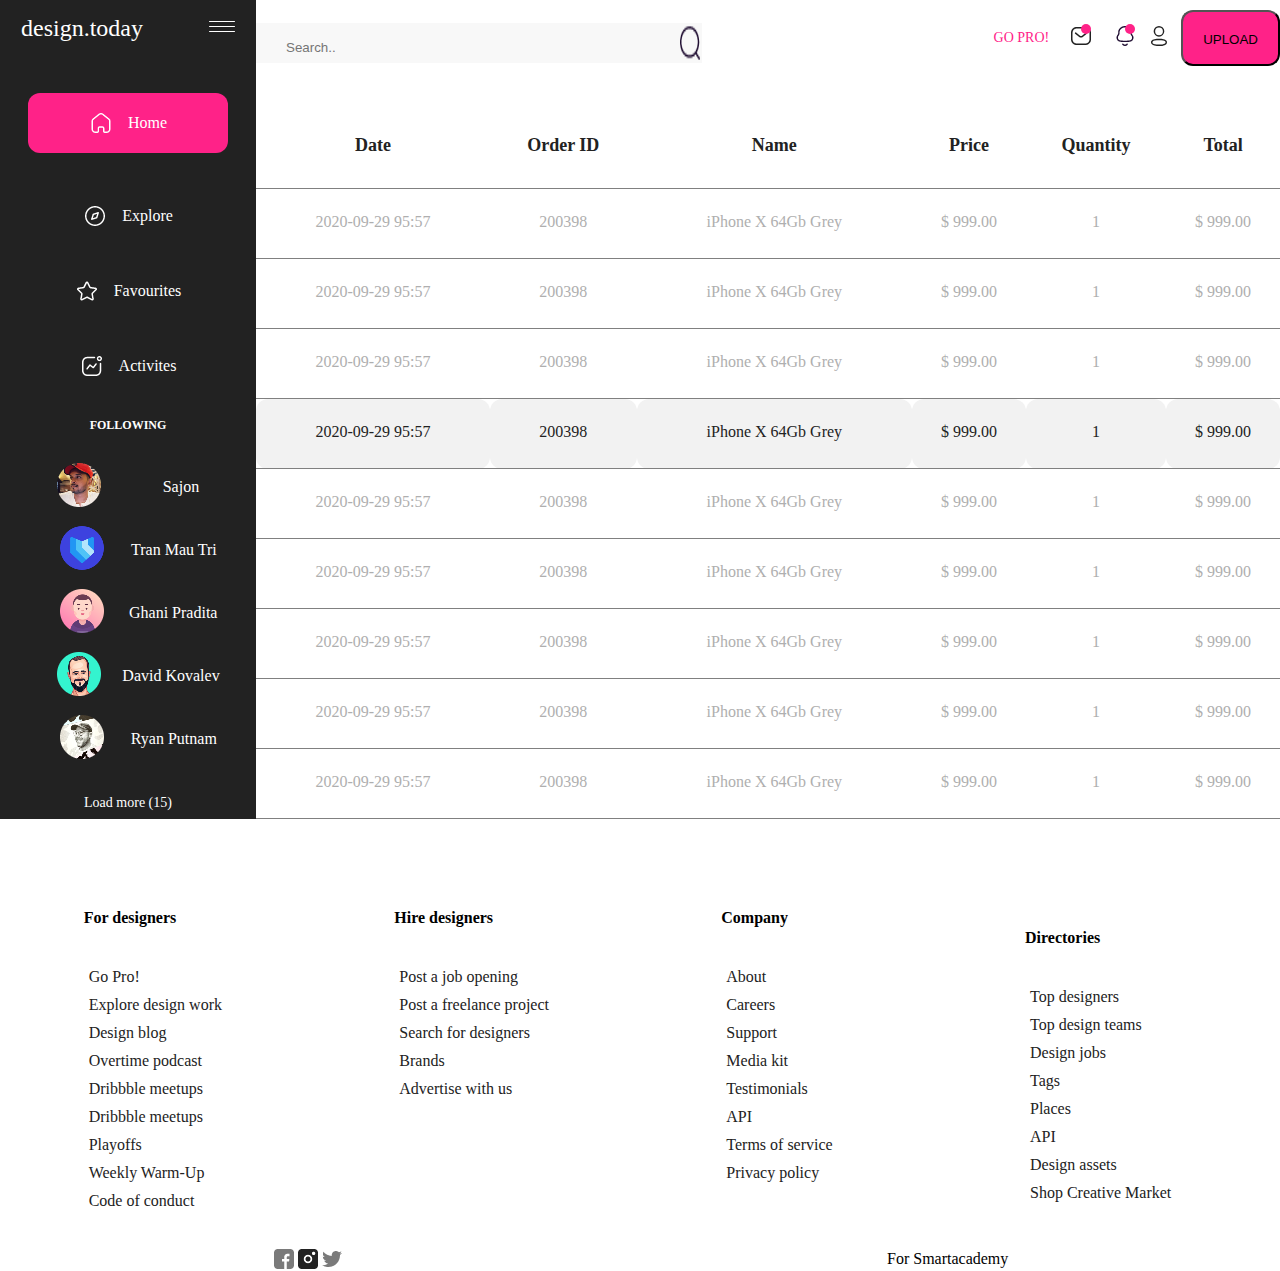
==== second.html @ 6b61be62 "desktop fin" ====
<!DOCTYPE html>
<html lang="en">
<head>
    <meta charset="UTF-8">
    <meta http-equiv="X-UA-Compatible" content="IE=edge">
    <meta name="viewport" content="width=device-width, initial-scale=1.0">
    <link rel="stylesheet" href="./style/style.css">
    <title>Document</title>
</head>
<body>
    <div class="grid-main conteiner">
        <header class="item1">
            <div class="header-main">
                <div class="header-search">
                    <form class="header-search" action="/action_page.php">
                        <input class="header-infut" type="text" placeholder="Search.." name="search">
                        <!-- <button class="header-button" type="submit"><i class="fa fa-search"></i></button> -->
                      </form>
                      <img src="./images/Component 9 – 2.png" alt="">
                </div>
               
                <div class="header-gopro">
                    <span class="header-gopro-gopro">GO PRO!</span>
                    <div class="header-img">
                        <img class="gopro-img" src="./images/Component 11 – 2.png" alt="small-img">
                        <div class="point"></div>
                    </div>
                    <div class="header-img">
                        <img class="gopro-img" src="./images/Component 7 – 2.png" alt="small-img">
                        <div class="point"></div>
                    </div>
                    <a href="index.html">
                        <img class="gopro-img-men"  src="./images/footer/Group 79.svg" alt="small-img">
                    </a>
                    <button class="gopro-button">UPLOAD</button>
                   

                </div>
            </div>
            
        </header>
        <aside class="item3">
            <div class="aside-logo">
                <img src="./images/design.today.svg" alt="aside-logo">
                <img class="design-button" src="./images/Group 7.svg" alt="">
            </div>
            
           <div class="aside-div-nav">
            <nav>
                <ul class="aside-navbar-ul">
                    <li class="aside-navbar-li">
                        <div class="aside-back">
                            <img class="aside-nav-img" src="./images/home.png" alt="logo">
                            <a class="aside-nav-a" href="#">Home</a>
                        </div>
                    </li>
                    <li class="aside-navbar-li">
                        <img class="aside-nav-img" src="./images/explore.png" alt="logo">
                        <a class="aside-nav-a" href="#">Explore</a>
                    </li>
                    <li class="aside-navbar-li">
                        <img class="aside-nav-img" src="./images/favourite.png" alt="logo">
                        <a class="aside-nav-a" href="#">Favourites</a>
                    </li>
                    <li class="aside-navbar-li">
                        <img class="aside-nav-img" src="./images/activites.png" alt="logo">
                        <a class="aside-nav-a" href="#">Activites</a>
                    </li>
                </ul>
            </nav>
           </div>
           <div class="aside-FOLLOWING">
                <div class="aside-h">
                    <h4>FOLLOWING</h4>
                </div>
                <div class="">
                    <nav>
                        <ul class="aside-navul">
                            <li class="aside-navli">
                                <a href="#">
                                    <img class="aside-img-inf" src="./images/Rectangle 40.png" alt="img">
                                </a>
                                <a class="aside-img-name" href="#">Sajon</a>
                            </li>
                            <li class="aside-navli">
                                <a class="aside-img-name" href="#">
                                    <img class="aside-img-inf" src="./images/aside2.png" alt="img">
                                </a>
                                <a class="aside-img-name" href="">Tran Mau Tri</a>
                            </li>
                            <li class="aside-navli">
                                <a class="aside-img-name" href="#">
                                    <img class="aside-img-inf" src="./images/aside3.png" alt="img">
                                </a>
                                <a class="aside-img-name" href="#">Ghani Pradita</a>
                            </li>
                            <li class="aside-navli">
                                <a class="aside-img-name" href="#">
                                    <img class="aside-img-inf" src="./images/aside4.png" alt="img">
                                </a>
                                <a class="aside-img-name" href="#">David Kovalev</a>
                            </li>
                            <li class="aside-navli">
                                <a class="aside-img-name" href="#">
                                    <img class="aside-img-inf" src="./images/aside5.png" alt="img">
                                </a>
                                <a class="aside-img-name" href="#">Ryan Putnam</a>
                            </li>
                        </ul>
                    </nav>
                </div>
                <div class="aside-load">
                    <a class="aside-load-a" href="">Load more (15)</a>
                   
                </div>
           </div>
        </aside>
        <section class=".item2" >
            <div class="borter" >
                <table class="table-main">
                    <tr>
                        <th class="table-th">Date</th>
                        <th class="table-th">Order ID</th>
                        <th class="table-th">Name</th>
                        <th class="table-th">Price</th>
                        <th class="table-th">Quantity</th>
                        <th class="table-th">Total</th>
                    </tr>
                    <tr >
                        <td class="table-main-tr">2020-09-29 95:57</td>
                        <td class="table-main-tr">200398</td>
                        <td class="table-main-tr">iPhone X 64Gb Grey</td>
                        <td class="table-main-tr">$ 999.00</td>
                        <td class="table-main-tr">1</td>
                        <td class="table-main-tr">$ 999.00</td>
                    </tr>
                    <tr>
                        <td class="table-main-tr">2020-09-29 95:57</td>
                        <td class="table-main-tr">200398</td>
                        <td class="table-main-tr">iPhone X 64Gb Grey</td>
                        <td class="table-main-tr">$ 999.00</td>
                        <td class="table-main-tr">1</td>
                        <td class="table-main-tr">$ 999.00</td>
                    </tr >
                    <tr>
                        <td class="table-main-tr">2020-09-29 95:57</td>
                        <td class="table-main-tr">200398</td>
                        <td class="table-main-tr">iPhone X 64Gb Grey</td>
                        <td class="table-main-tr">$ 999.00</td>
                        <td class="table-main-tr">1</td>
                        <td class="table-main-tr">$ 999.00</td>
                    </tr>
                    <tr >
                        <td class="table-5list" >2020-09-29 95:57</td>
                        <td class="table-5list">200398</td>
                        <td class="table-5list">iPhone X 64Gb Grey</td>
                        <td class="table-5list">$ 999.00</td>
                        <td class="table-5list">1</td>
                        <td class="table-5list">$ 999.00</td>
                    </tr>
                    <tr>
                        <td class="table-main-tr">2020-09-29 95:57</td>
                        <td class="table-main-tr">200398</td>
                        <td class="table-main-tr">iPhone X 64Gb Grey</td>
                        <td class="table-main-tr">$ 999.00</td>
                        <td class="table-main-tr">1</td>
                        <td class="table-main-tr">$ 999.00</td>
                    </tr>
                    <tr>
                        <td class="table-main-tr">2020-09-29 95:57</td>
                        <td class="table-main-tr">200398</td>
                        <td class="table-main-tr">iPhone X 64Gb Grey</td>
                        <td class="table-main-tr">$ 999.00</td>
                        <td class="table-main-tr">1</td>
                        <td class="table-main-tr">$ 999.00</td>
                    </tr>
                    <tr>
                        <td class="table-main-tr">2020-09-29 95:57</td>
                        <td class="table-main-tr">200398</td>
                        <td class="table-main-tr">iPhone X 64Gb Grey</td>
                        <td class="table-main-tr">$ 999.00</td>
                        <td class="table-main-tr">1</td>
                        <td class="table-main-tr">$ 999.00</td>
                    </tr>
                    <tr>
                        <td class="table-main-tr">2020-09-29 95:57</td>
                        <td class="table-main-tr">200398</td>
                        <td class="table-main-tr">iPhone X 64Gb Grey</td>
                        <td class="table-main-tr">$ 999.00</td>
                        <td class="table-main-tr">1</td>
                        <td class="table-main-tr">$ 999.00</td>
                    </tr>
                    <tr>
                        <td class="table-main-tr">2020-09-29 95:57</td>
                        <td class="table-main-tr">200398</td>
                        <td class="table-main-tr">iPhone X 64Gb Grey</td>
                        <td class="table-main-tr">$ 999.00</td>
                        <td class="table-main-tr">1</td>
                        <td class="table-main-tr">$ 999.00</td>
                    </tr>
                </table>
            </div>
        </section>
        <footer class="item5">
            <div class="foot-main">
                <div class="foot-select1">
                    <h6 class="foot-h">For designers</h6>
                    <div class="foot-a">
                        <a class="footer-a" href="#">Go Pro! </a>
                        <a class="footer-a" href="#">Explore design work</a>
                        <a class="footer-a" href="#">Design blog</a>
                        <a class="footer-a" href="#">Overtime podcast</a>
                        <a class="footer-a" href="#">Dribbble meetups</a>
                        <a class="footer-a" href="#">Dribbble meetups</a>
                        <a class="footer-a" href="#">Playoffs </a>
                        <a class="footer-a" href="#">Weekly Warm-Up</a>
                        <a class="footer-a" href="#">Code of conduct</a>
                    </div>

                </div>
            </div>
            <div class="foot-main">
                <div class="foot-select1">
                    <h6 class="foot-h">Hire designers</h6>
                    <div class="foot-a">
                        <a class="footer-a" href="#">Post a job opening</a>
                        <a class="footer-a" href="#">Post a freelance project</a>
                        <a class="footer-a" href="#">Search for designers</a>
                        <a class="footer-a" href="#">Brands</a>
                        <a class="footer-a" href="#">Advertise with us</a>
                    </div>
                </div>
            </div>
            <div class="foot-main">
                <div class="foot-select1">
                    <h6 class="foot-h">Company</h6>
                    <div class="foot-a">
                        <a class="footer-a" href="#">About </a>
                        <a class="footer-a" href="#">Careers</a>
                        <a class="footer-a" href="#">Support</a>
                        <a class="footer-a" href="#">Media kit </a>
                        <a class="footer-a" href="#">Testimonials</a>
                        <a class="footer-a" href="#">API</a>
                        <a class="footer-a" href="#">Terms of service </a>
                        <a class="footer-a" href="#">Privacy policy</a>
                        
                    </div>
                </div>
            </div>
            <div class="foot-select1">
                <div class="foot-select1">
                    <h6 class="foot-h">Directories</h6>
                    <div class="foot-a">
                        <a class="footer-a" href="#">Top designers </a>
                        <a class="footer-a" href="#">Top design teams</a>
                        <a class="footer-a" href="#">Design jobs</a>
                        <a class="footer-a" href="#">Tags</a>
                        <a class="footer-a" href="#">Places</a>
                        <a class="footer-a" href="#">API</a>
                        <a class="footer-a" href="#">Design assets </a>
                        <a class="footer-a" href="#">Shop Creative Market</a>
                        
                    </div>
                </div>
            </div>
            </div>
            <div class="foot-small-img">
                <div class="footer-foto">
                    <img src="./images/footer/fb.png" alt="">
                    <img src="./images/footer/inst.png" alt="">
                    <img src="./images/footer/Component 14 – 2.png" alt="">
                </div>
                <div class="footer-span">
                    <span>For Smartacademy</span>
                </div>
            </div>

        </footer>
    </div>

</body>
</html>
---- style/style.css ----
*{
    padding: 0;
    margin: 0;
    box-sizing: border-box;
}
ul{
    list-style-type: none;
}
a{
    text-decoration: none;
}
.conteiner{
    max-width: 1680px;
    width: 100%;
    margin: auto;
}
.grid-main{
    display: grid;
    grid-template-columns: 1fr 4fr;
    grid-template-areas:
    'aside header'
    'aside section'
    'article article'
    'footer footer';
}
.item1{
    grid-area: header;
}
.item2{
    grid-area: section;
}
.item3{
    grid-area: aside;
}
.item4{
    grid-area: article;
}
.item5{
    grid-area: footer;
}
.header-main {
    display: flex;
    justify-content: space-between;
    align-items: center;
}
.header-search  {
    display: flex;
    background-color: #F8F8F8;
    margin-top: 2%;
    max-width: 446px;
    width: 100%;
}
.header-infut{
    border: none;
    padding: 8px 30px;
    background-color: #F8F8F8;
    
    
}
.header-gopro{
    display: flex;
    justify-content: space-around;
    align-items: center;
    margin-top: 1%;
    margin-left: 10px;
}

.header-gopro-gopro{
    font-size: 14px;
    color: #FF2288;
    font-family: 'Avenir LT Std';
    padding: 10px;
}
.header-img{
    position: relative;
    padding: 10px;
}
.gopro-img{
    max-width: 24px;
    width: 100%;
    
    
}
.point{
    background-color: #FF2288;
    border-radius: 50px;
    width: 10px;
    height: 10px;
    position: absolute;
    top: 10px;
    right: 12px;

    
}
.gopro-img-men{
    max-width: 56px;
    width: 100%;
    

}

.gopro-button{
    background-color: #FF2288;
    max-width: 129px;
    
    height: 56px;
    border-radius: 12px;
    cursor: pointer;
    padding: 20px;
    margin-left: 10px;
}
.navbar-main{
    display: flex;
    justify-content: space-around;
    align-items: center;
    margin-top: 5%;
    max-width: 1231px;
    width: 100%;
    
}
.navbar-ul{
    display: flex;
    align-items: center;
}
.navbar-a{
    color: #222222;
    font-size: 16px;
    font-family: 'Avenir LT Std';
    padding: 15px;
}
.navbar-all{
    background-color:#F2F2F2 ;
    border-radius: 12px;
    padding: 10px;
}
.navbar-img{
    background-color: #D8D8D8;
    padding: 1%;
    border-radius: 12px;
    
}
.navbar-img-img{
    width: 18px;
    cursor: pointer;
}
.navbar-img-span{
    font-size: 16px;
    font-family: 'Avenir LT Std';
    color: #222222;

}
.item3{
    background-color: #222222;
    max-width: 319px;
    width: 100%;
    
}
.aside-logo{
    display: flex;
    justify-content: space-around;
    align-items: center;
    padding-top: 10px;
}
.design-img{
    max-width: 146px;
    width: 100%;
}
.design-button{
    max-width: 26px;
    width: 100%;
    
}
/* ar daaaaaanitavrebuaaaaaaaaaaaaa aside */
.aside-nav-img{
    max-width: 24px;
    width: 100%;
    
}
.aside-nav-a{
    color: #FFFFFF;
    font-size: 16px;
    padding-left: 15px;
    
}
.aside-navbar-ul{
    display: flex;
    flex-direction: column;
    align-items: center;
}
.aside-back{
    background-color: #FF2288;
   
    display: flex;
    align-items: center;
    justify-content: center;
    width: 200px;
    height: 60px;
    border-radius: 12px;
}
.aside-navbar-li{
    display: flex;
    align-items: center;
    padding-top: 51px;
    
}
.aside-FOLLOWING{
    display: flex;
    flex-direction: column;
    align-items: center;
    padding-top: 40px;
    
}
.aside-h{
    color: #FFFFFF;
    font-size: 12px;
    font-family: 'Avenir LT Std';
    font-variant: small-caps;
    padding-bottom: 30px;
}
.aside-follo-img{
    display: flex;
    justify-content: space-around;
    align-items: center;
    
}
.aside-img-inf{
    max-width:44px ;
    width: 100%;
    
}
.aside-navul{
    display: flex;
    flex-direction: column;
    /* align-items: flex-start; */
    padding-bottom: 15px;
}
.aside-navli{
    display: flex;
    justify-content: space-around;
    align-items: center;
    padding-bottom: 15px;
}
.aside-img-name{
    color: #FFFFFF;
    font-size: 16px;
    padding-left: 21px;
}
.aside-load-a{
    color: #FFFFFF;
    font-size: 14px;
}
/* section img */
.item2{
    display: flex;
    flex-direction: column;
    align-items: center;
}
.sect-img{
    position: relative;
    display: flex;
    flex-direction: column;
    align-items: center;
    margin: auto;
}
.img-1{
    max-width: 289px;
    width: 100%;
    height: 210px;
    object-fit: cover;
    position: relative;   
}


.hover-img{
    position: absolute;
    top: 8%;
    left: 8%;
    display: none;
}
.img-1:hover + .hover-img{
    display: flex;
    flex-direction: column;
}
/* .hover-img{
    display: flex;
    flex-direction: column-reverse;
    position: absolute;
    top: 10%;
    left: 8%;
    display: none;
} */
.sect-img-p{
    color: #222222;
    
    text-align: center;
}
/* .hover-smal-img:hover{
    border-color: green;
} */
.sect-all-img{
    display: flex;
    flex-wrap: wrap;
}
.sect-main-img{
    display: flex;
    flex-direction: column;
    align-items: center;
}

.load-more-button{
    background-color: #F2F2F2;
    max-width: 289px;
    width: 100%;
    border-radius: 12px;
    padding: 16px 108px;
    margin-top: 70px;
    margin-bottom: 70px;
}

/* article style */
.item4{
    background-color: #FAFAFA;
    max-width: 1600px;
    width: 100%;
    display: flex;
    flex-direction: column;
}
.follow-main{
    display: flex;
    justify-content: space-around;
    align-items: center;
}
.follow-h{
    color: #222222;
    font-size: 32px;
    font-weight: heavy;
    width: 100%;
    font-family: 'Avenir LT Std';
    margin-bottom: 54px;
}
.follow-view{
    color: #222222;
    font-size: 14px;
    opacity: 30%;
}
.follow-contact{
    display: flex;
    justify-content: space-between;
    align-items: center;
}
.follow-img{
    max-width: 132px;
    width: 100%;
    
    
}
.follow-article{
    padding-right: 15px;
}
.follow-img-h{
    font-size: 16px;
    font-family: 'Avenir LT Std';
    font-weight: normal;
    margin-top: 10px;
    margin-bottom: 10px;    
}
.follow-p{
    font-size: 12px;
    opacity: 60%;
    margin-bottom: 18px;
}
.follow-a{
    background-color: #F2F2F2;
    padding: 12px 36px;
    margin-top: 10px;
}
/* footer style */
.item5{
    margin-top: 70px;
    display: flex;
    
    justify-content: space-around;
    align-items: flex-start;
    width: 100%;

}
.foot-h{
    font-size: 16px;
    padding-bottom: 36px;
}
.foot-main{
    display: flex;
}
.foot-a{
    display: flex;
    flex-direction: column;
}
.footer-a{
    color: #222222;
    padding: 5px;
}
.foot-select1{
    margin: 20px;
}
.foot-small-img{
    display: flex;
    justify-content: space-around;
    align-items: center;
}
.footer-foto{
    display: flex;
}

/* secont page */
.borter{
    max-width: 1485px;
    width: 100%;
}
.table-main {
    width: 100%;
    
     padding: 8px;
     border-collapse: collapse;
}
.table-th{
    border-bottom: 1px solid gray;
    padding-top: 69px;
    padding-bottom: 32px;
    text-align: center;
    color: #222222;
    font-size: 18px;
}
.table-main {
    border-bottom: 1px solid saddlebrown;
    padding-top: 24px;
    padding-bottom: 27px;
    text-align: center;
    color: #AFAFAF;
}
.table-5list{
    padding-top: 24px;
    padding-bottom: 27px;
    text-align: center;
    background-color: #F2F2F2;
    color: #222222;
    border-bottom: 1px solid gray;
    border-radius: 12px;
}
.table-main-tr{
    border-bottom: 1px solid gray;
    padding-top: 24px;
    padding-bottom: 27px;
    text-align: center;
    color: #AFAFAF;
}
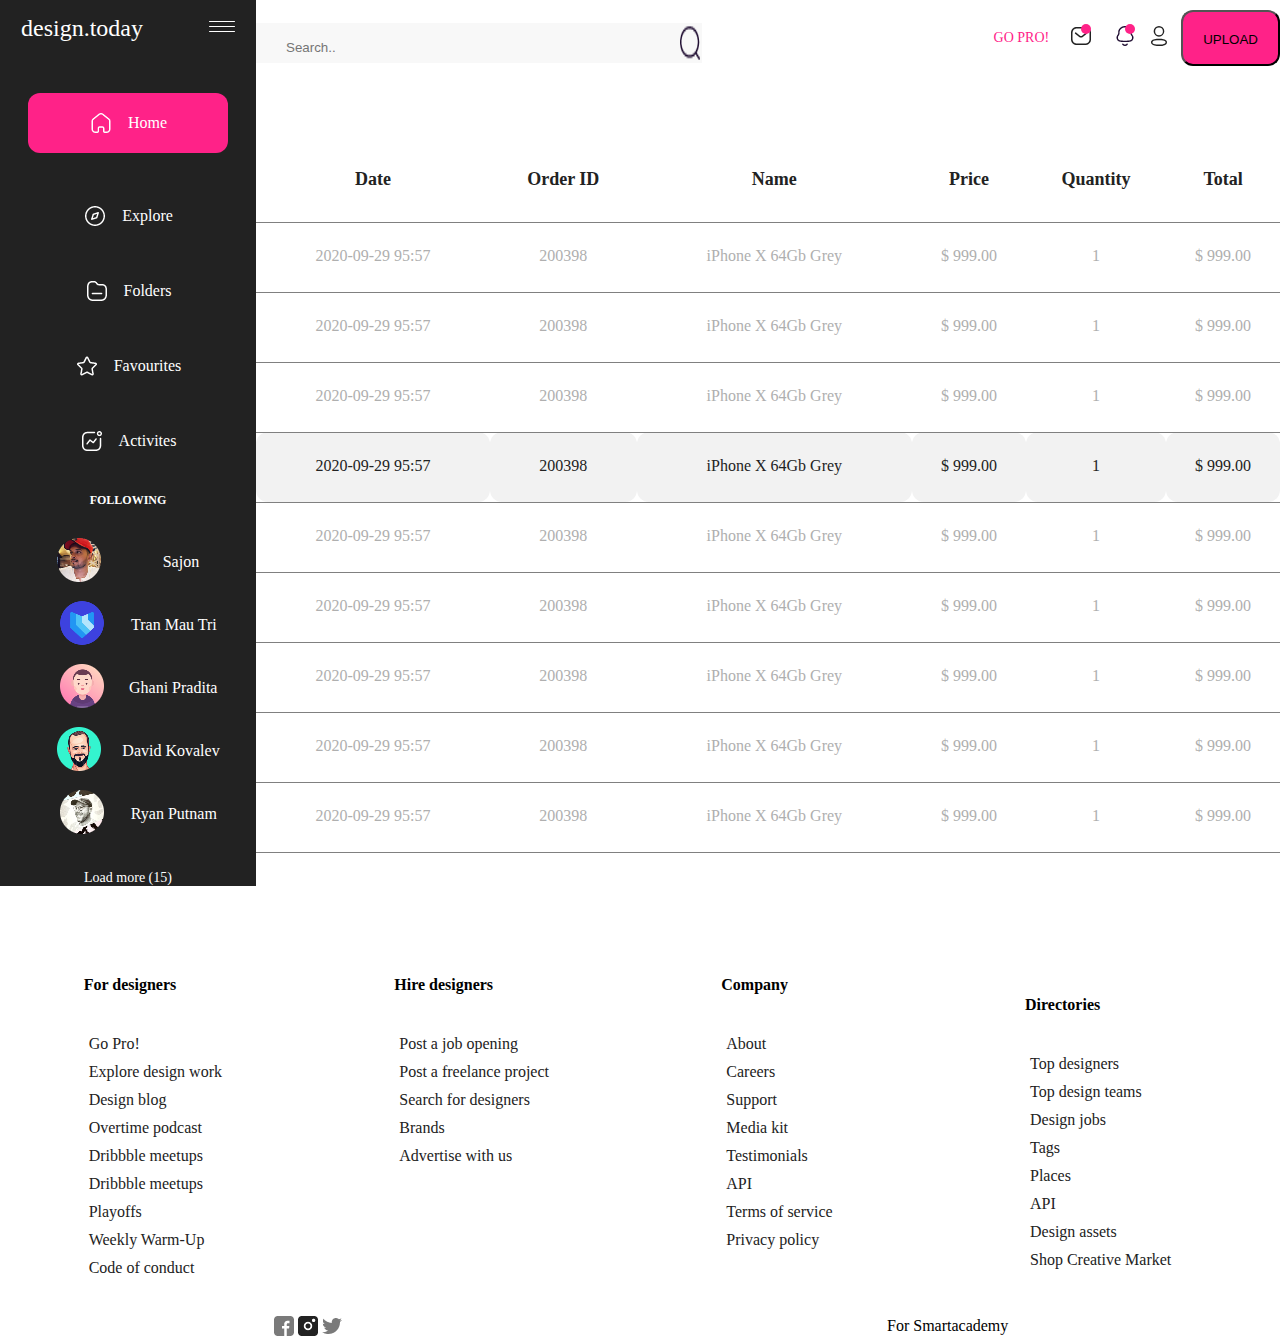
==== commit 803c1c7b: "FINISH" ====
--- a/second.html
+++ b/second.html
@@ -4,6 +4,15 @@
     <meta charset="UTF-8">
     <meta http-equiv="X-UA-Compatible" content="IE=edge">
     <meta name="viewport" content="width=device-width, initial-scale=1.0">
+    <meta name="description" content="web development" />
+	<meta name="keywords" content="HTML, CSS, JavaScript" />
+	<meta name="author" content="pavle" />
+
+    <meta property="og:url" content="https://paaavleee.github.io/operacia-tea-pavle/" />
+	<meta property="og:type" content="article" />
+	<meta property="og:title" content="lesson 10, meta tags" />
+	<meta property="og:description" content="lesson about meta tags" />
+	<meta property="og:image" content="images/post-3.jpg" />
     <link rel="stylesheet" href="./style/style.css">
     <title>Document</title>
 </head>
@@ -59,6 +68,10 @@
                         <a class="aside-nav-a" href="#">Explore</a>
                     </li>
                     <li class="aside-navbar-li">
+                        <img class="aside-nav-img" src="./images/folders.png" alt="logo">
+                        <a class="aside-nav-a" href="#">Folders</a>
+                    </li>
+                    <li class="aside-navbar-li">
                         <img class="aside-nav-img" src="./images/favourite.png" alt="logo">
                         <a class="aside-nav-a" href="#">Favourites</a>
                     </li>
--- a/style/style.css
+++ b/style/style.css
@@ -315,6 +315,7 @@
     padding: 16px 108px;
     margin-top: 70px;
     margin-bottom: 70px;
+    cursor: pointer;
 }
 
 /* article style */
@@ -452,4 +453,72 @@
     padding-bottom: 27px;
     text-align: center;
     color: #AFAFAF;
-}+}
+/* mobile style */
+
+@media (max-width: 1024px){
+    .conteiner{
+        max-width: 1024px;
+        width: 80%;
+    }
+    .grid-main {
+        display: flex;
+        background-color: darkgray;
+        flex-direction: column;
+    }
+    .header-main{
+        display: flex;
+        flex-direction: column-reverse;
+    }
+    .aside-div-nav{
+        display: none;
+    }
+    .aside-logo:hover + .aside-div-nav{
+        display: flex;
+        flex-direction: column;
+    }
+    .aside-FOLLOWING{
+        display: none;
+    }
+    .item2{
+        display: flex;
+    }
+    .navbar-main{
+        display: flex;
+        flex-direction: column;
+        align-items: center;
+    }
+    .div-navbar{
+        display: flex;
+    }
+    .navbar-ul{
+        flex-wrap: wrap;
+        width: 100%;
+        justify-content: space-around;
+    }
+    .follow-contact{
+        display: flex;
+        
+        flex-wrap: wrap;
+        justify-content: space-between;
+    }
+    .follow-article{
+        padding-bottom: 10%;
+        padding-right: unset;
+
+    }
+    .follow-img{
+        width: 50%;
+        max-width: unset;
+    }
+    .item5{
+        margin-top: 20%;
+        flex-direction: column;
+        align-items: flex-start;
+    }
+    .table-main-tr{
+        color: #222222;
+        border: 1px solid #222222;
+        
+    }
+}   
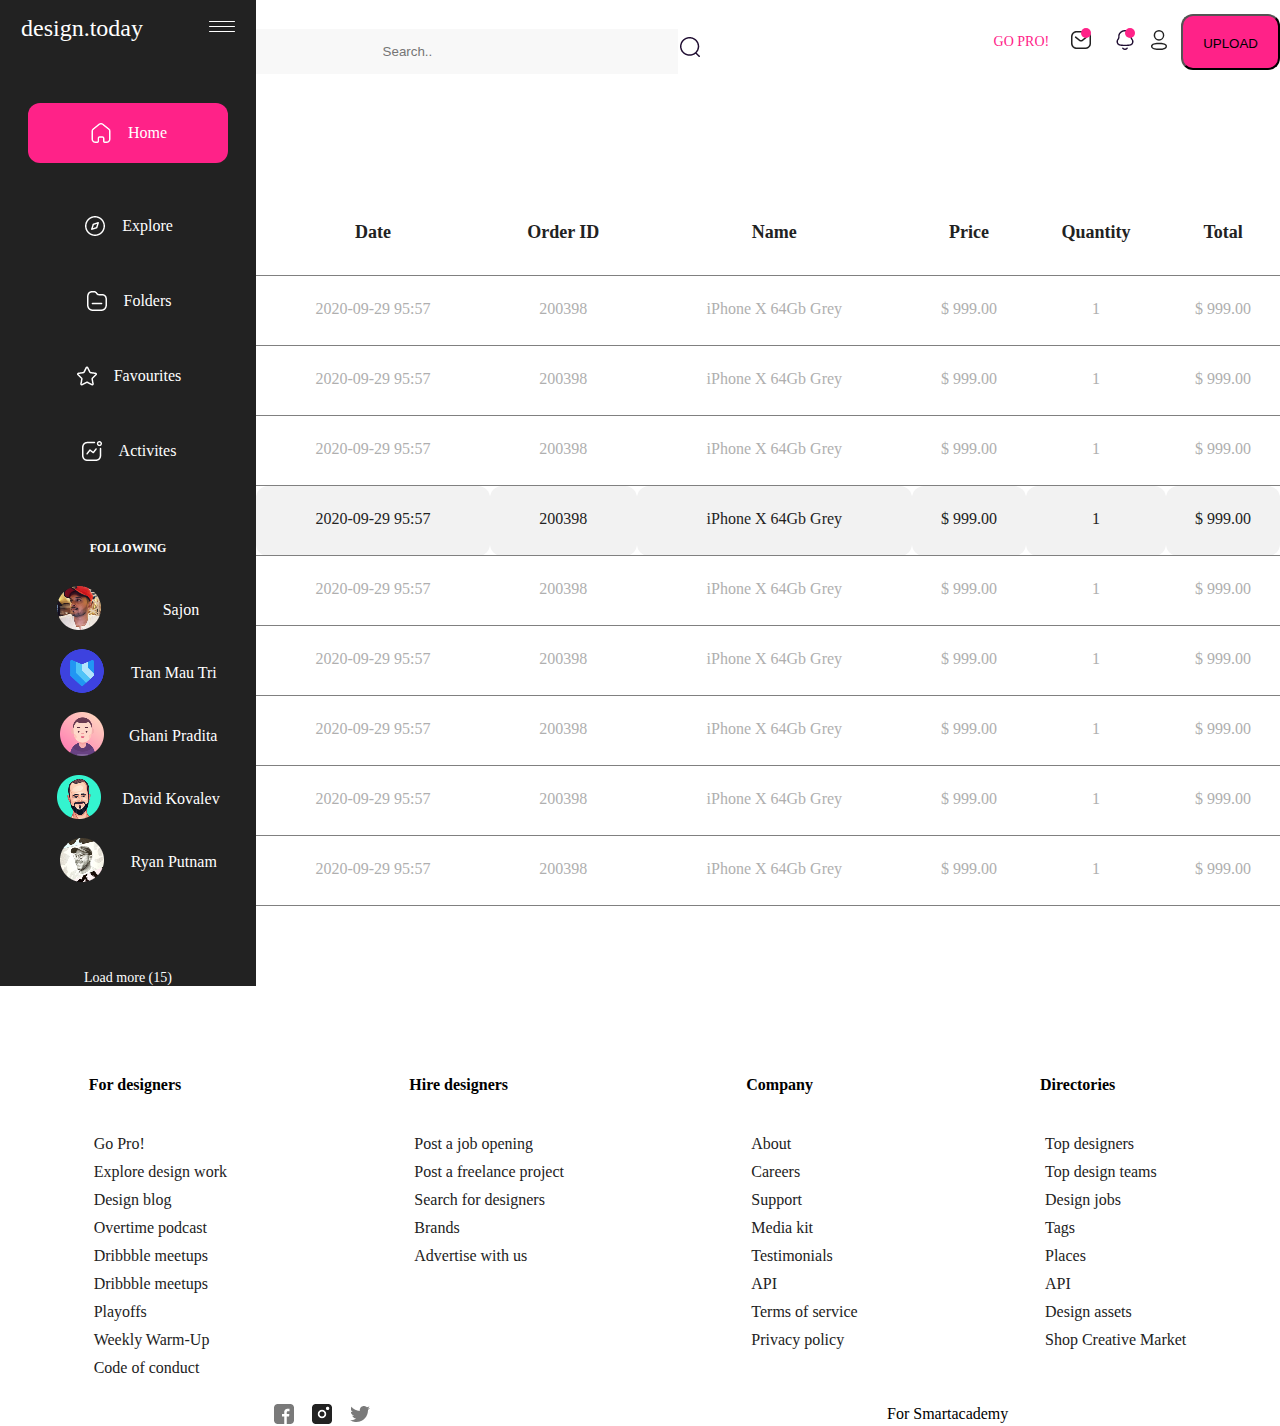
==== commit eb5569bb: "finish finish" ====
--- a/second.html
+++ b/second.html
@@ -260,7 +260,7 @@
                     </div>
                 </div>
             </div>
-            <div class="foot-select1">
+            <div class="foot-main">
                 <div class="foot-select1">
                     <h6 class="foot-h">Directories</h6>
                     <div class="foot-a">
@@ -279,9 +279,9 @@
             </div>
             <div class="foot-small-img">
                 <div class="footer-foto">
-                    <img src="./images/footer/fb.png" alt="">
-                    <img src="./images/footer/inst.png" alt="">
-                    <img src="./images/footer/Component 14 – 2.png" alt="">
+                    <img class="footer-foto-fb" src="./images/footer/fb.png" alt="">
+                    <img class="footer-foto-fb" src="./images/footer/inst.png" alt="">
+                    <img class="footer-foto-fb" src="./images/footer/Component 14 – 2.png" alt="">
                 </div>
                 <div class="footer-span">
                     <span>For Smartacademy</span>
--- a/style/style.css
+++ b/style/style.css
@@ -45,15 +45,20 @@
 }
 .header-search  {
     display: flex;
-    background-color: #F8F8F8;
+    align-items: center;
+    
     margin-top: 2%;
     max-width: 446px;
     width: 100%;
 }
+.search-image{
+    height: 80%;
+}
 .header-infut{
     border: none;
-    padding: 8px 30px;
+    padding: 15px 30%;
     background-color: #F8F8F8;
+    width: 100%;
     
     
 }
@@ -160,6 +165,10 @@
     justify-content: space-around;
     align-items: center;
     padding-top: 10px;
+    padding-bottom: 10px;
+}
+.aside-load{
+    margin-top: 20%;
 }
 .design-img{
     max-width: 146px;
@@ -170,7 +179,7 @@
     width: 100%;
     
 }
-/* ar daaaaaanitavrebuaaaaaaaaaaaaa aside */
+
 .aside-nav-img{
     max-width: 24px;
     width: 100%;
@@ -186,6 +195,7 @@
     display: flex;
     flex-direction: column;
     align-items: center;
+    padding-bottom: 15%;
 }
 .aside-back{
     background-color: #FF2288;
@@ -277,10 +287,10 @@
     left: 8%;
     display: none;
 }
-.img-1:hover + .hover-img{
-    display: flex;
-    flex-direction: column;
-}
+/* .img-1:hover + .hover-img{
+    display: flex;
+    flex-direction: column;
+} */
 /* .hover-img{
     display: flex;
     flex-direction: column-reverse;
@@ -411,6 +421,12 @@
 .footer-foto{
     display: flex;
 }
+.footer-foto-fb{
+    padding-right: 20%;
+}
+.footer-foto-a{
+    display: flex;
+}
 
 /* secont page */
 .borter{
@@ -459,21 +475,24 @@
 @media (max-width: 1024px){
     .conteiner{
         max-width: 1024px;
-        width: 80%;
+        width: 90%;
     }
     .grid-main {
         display: flex;
-        background-color: darkgray;
+        align-items: center;
         flex-direction: column;
     }
     .header-main{
         display: flex;
         flex-direction: column-reverse;
     }
-    .aside-div-nav{
+    .item3{
+        margin: 5%;
+    }
+    /* .aside-div-nav{
         display: none;
-    }
-    .aside-logo:hover + .aside-div-nav{
+    } */
+    .aside-logo:hover + {
         display: flex;
         flex-direction: column;
     }
@@ -495,6 +514,10 @@
         flex-wrap: wrap;
         width: 100%;
         justify-content: space-around;
+        padding: 2%;
+    }
+    .navbar-lii{
+        padding: 3%;
     }
     .follow-contact{
         display: flex;
@@ -518,7 +541,7 @@
     }
     .table-main-tr{
         color: #222222;
-        border: 1px solid #222222;
         
+        
     }
 }   
